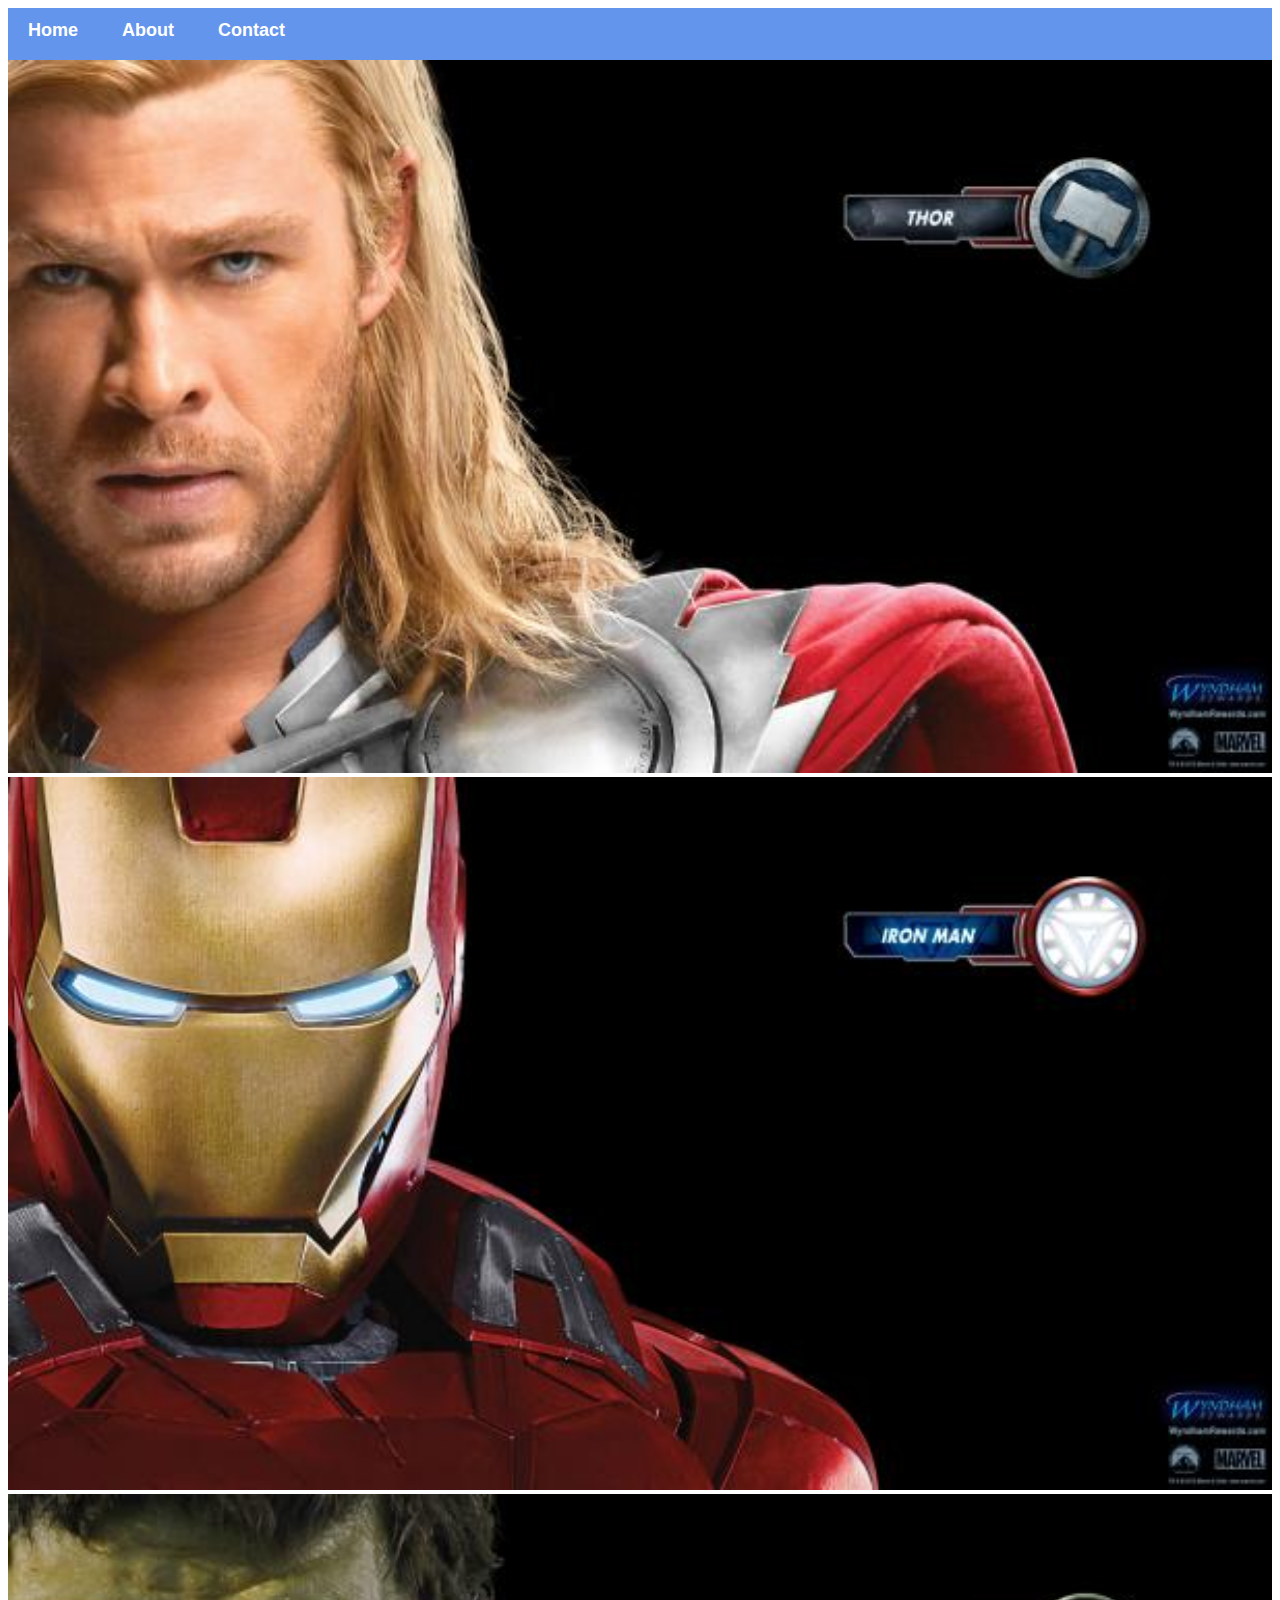
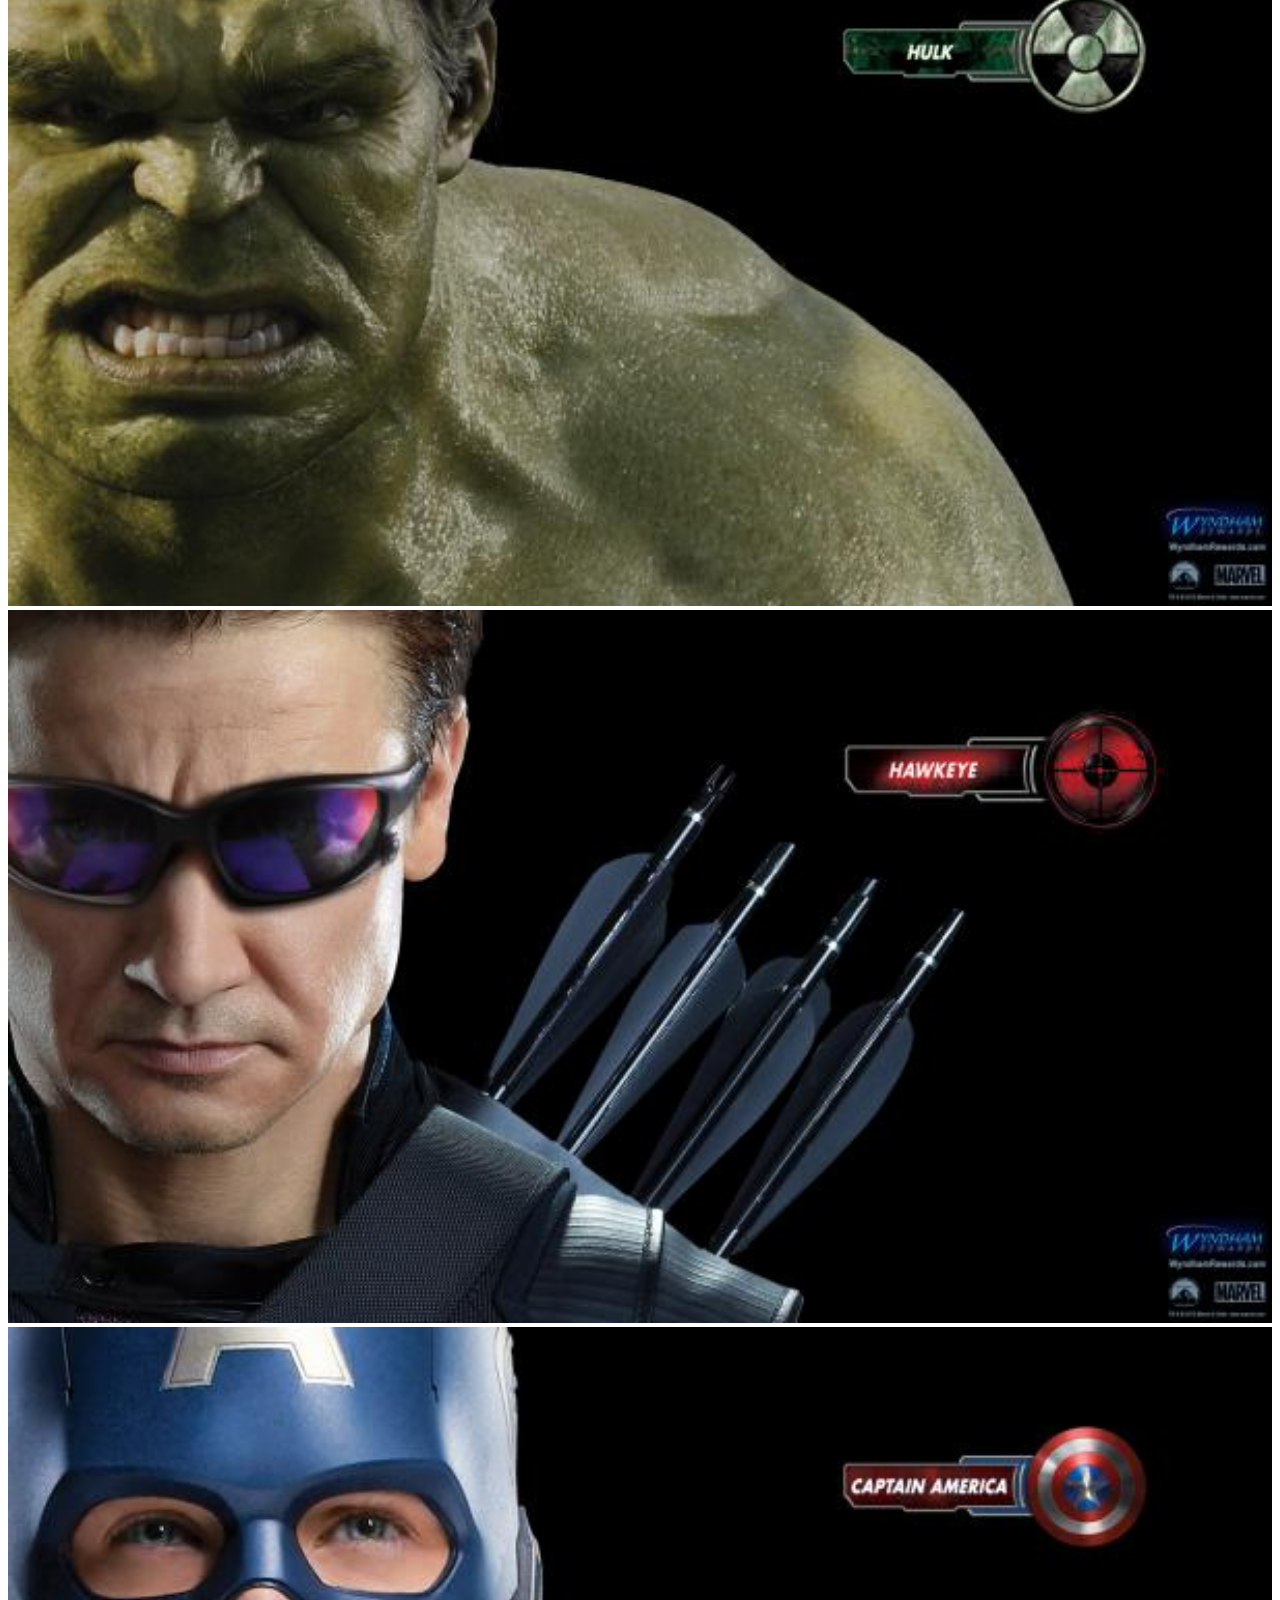
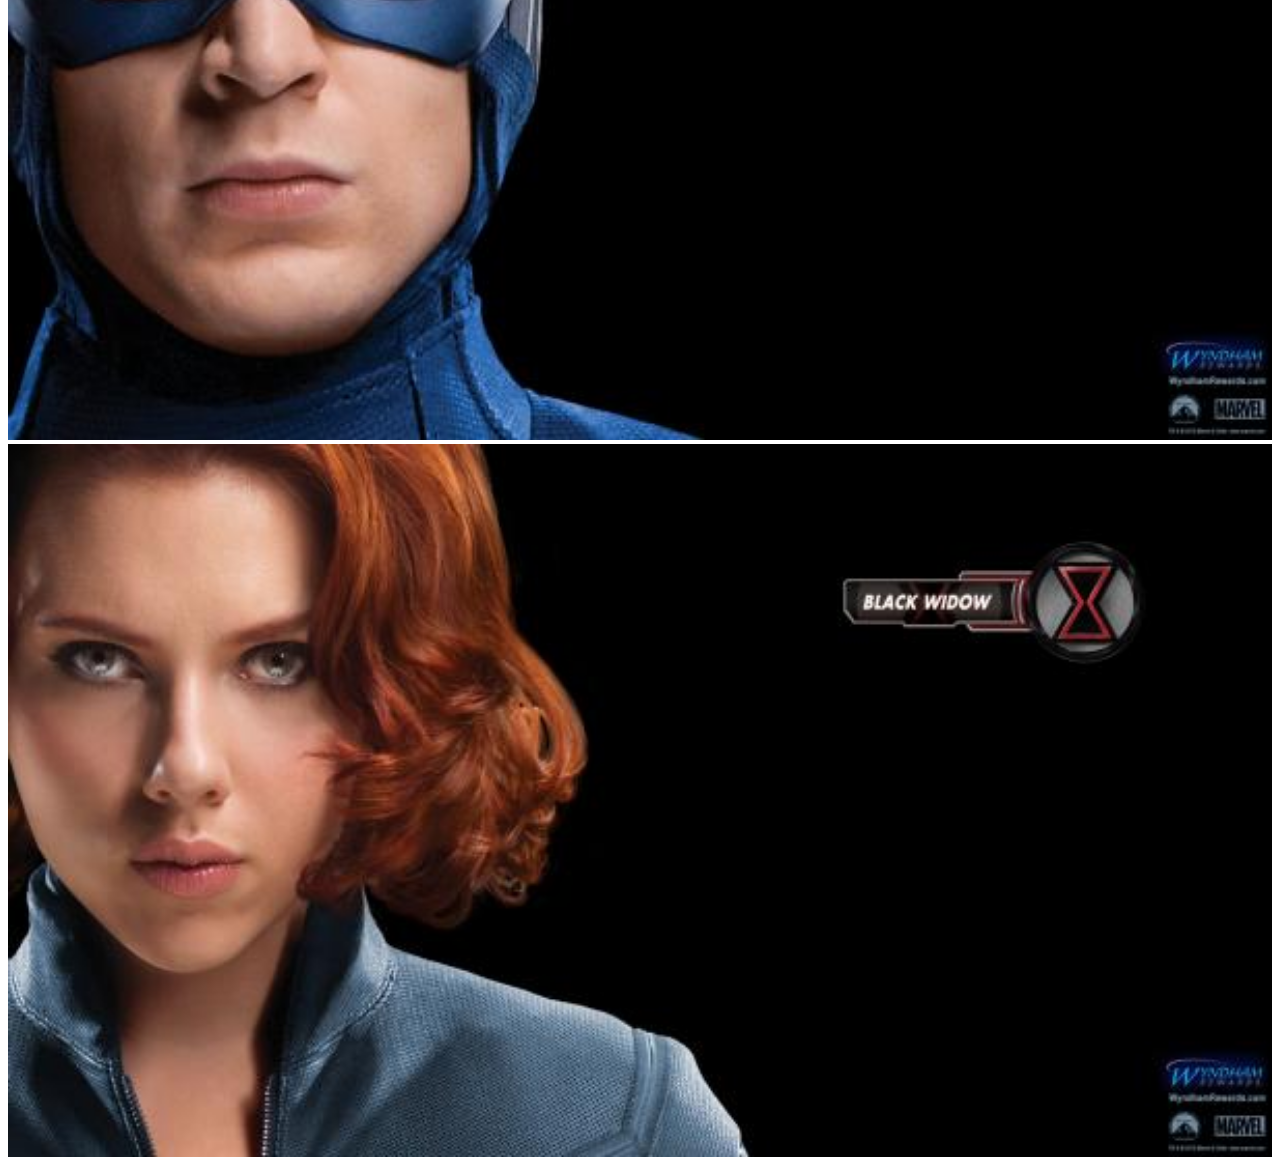
==== index.html @ 457fc4f4 "Added project files" ====
<!DOCTYPE html>
<html>
    <head>
         <link rel="stylesheet" href="style.css">   
    </head>
    <body>
        <div id="menu">
            <a href="index.html">Home</a>
            <a href="about.html">About</a>
            <a href="contact.html">Contact</a>
        </div>
        <div class="gallery">
            <a href="avenger-1.html"><img src="Images/avengers_01.jpg" /></a>
            <a href="avenger-2.html"><img src="Images/avengers_02.jpg" /></a>
            <a href="avenger-3.html"><img src="Images/avengers_03.jpg" /></a>
            <a href="avenger-4.html"><img src="Images/avengers_04.jpg" /></a>
            <a href="avenger-5.html"><img src="Images/avengers_05.jpg" /></a>
            <a href="avenger-6.html"><img src="Images/avengers_06.jpg" /></a>
        </div>
    </body>
</html>
---- style.css ----
.gallery img{
    width: 100%;
}

#menu{
    width: 100%;
    height: 40px;
    background-color: cornflowerblue;
    padding-top: 12px;
}

#menu a{
   color: white;
    font-family: Helvetica, sans-serif;
    font-size: 18px;
    text-decoration: none;
    font-weight: 800;
    
    padding-left: 20px;
    padding-right: 20px;
    
}

#menu a:hover{
    color: #5077bd;
}
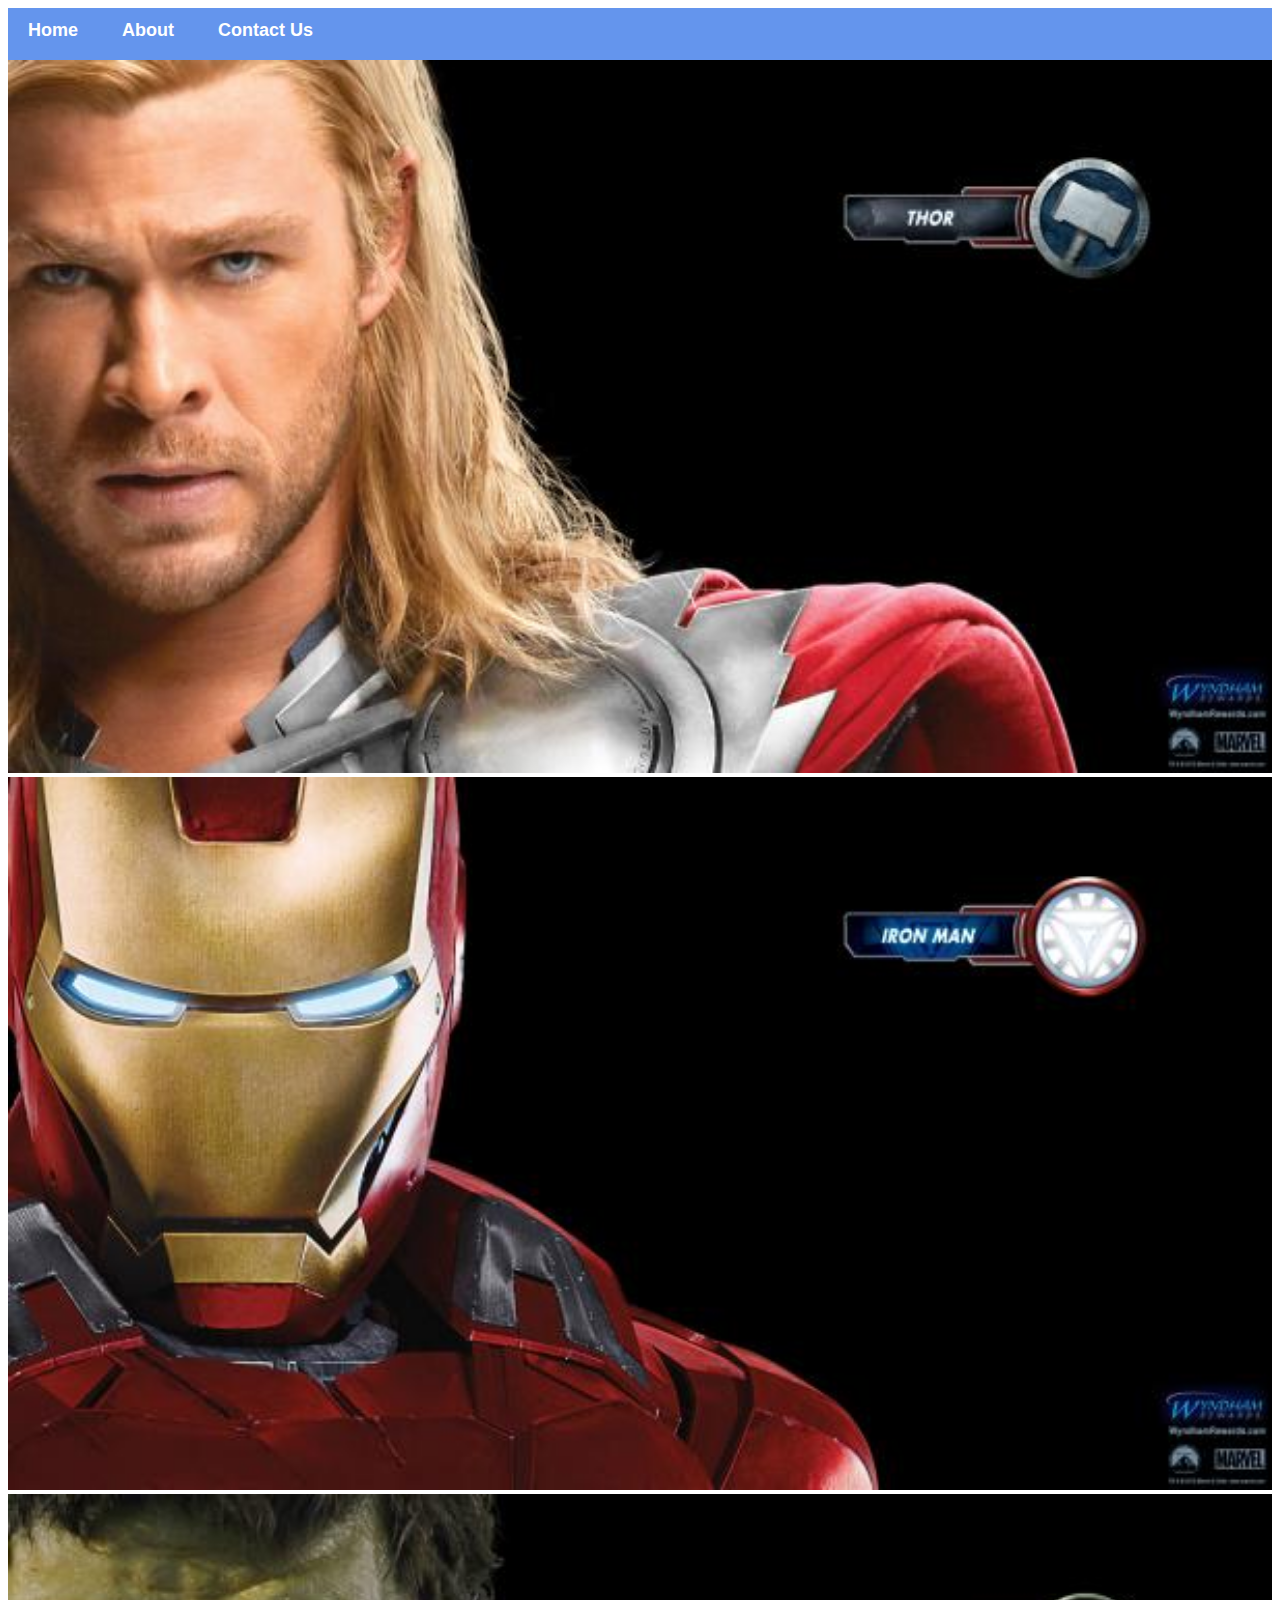
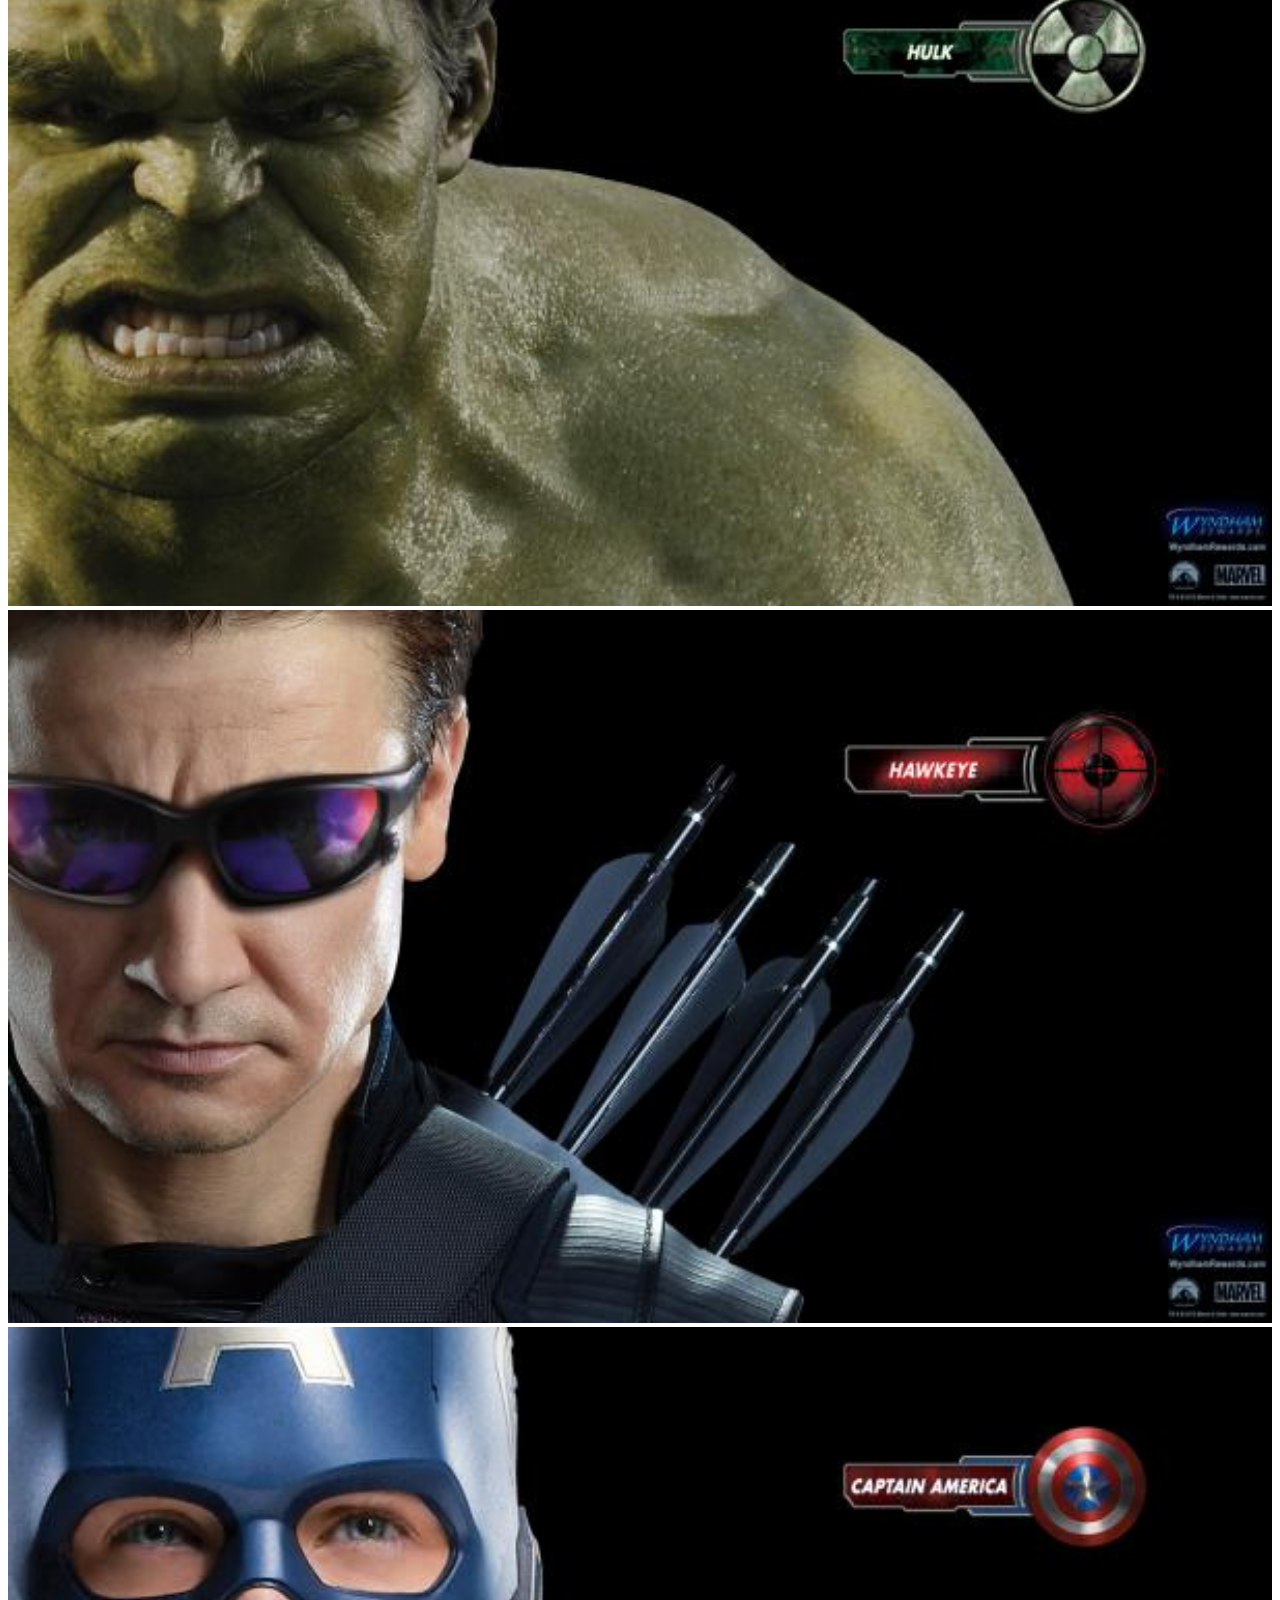
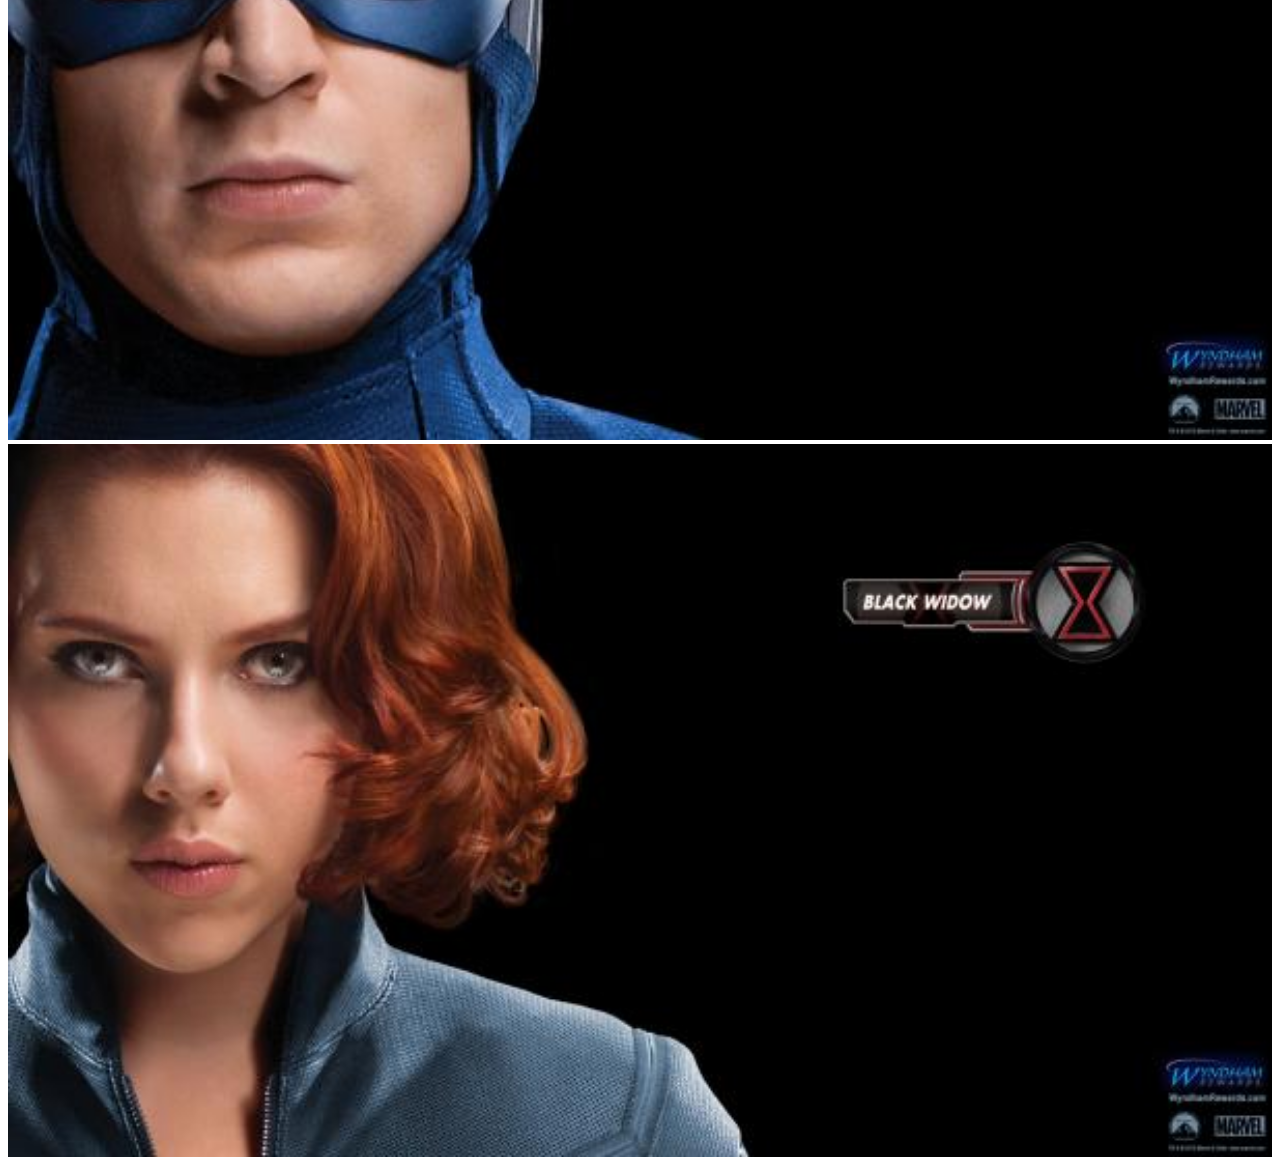
==== commit 770164d2: "Changed "Contact" to "Contact Us"" ====
--- a/index.html
+++ b/index.html
@@ -7,7 +7,7 @@
         <div id="menu">
             <a href="index.html">Home</a>
             <a href="about.html">About</a>
-            <a href="contact.html">Contact</a>
+            <a href="contact.html">Contact Us</a>
         </div>
         <div class="gallery">
             <a href="avenger-1.html"><img src="Images/avengers_01.jpg" /></a>
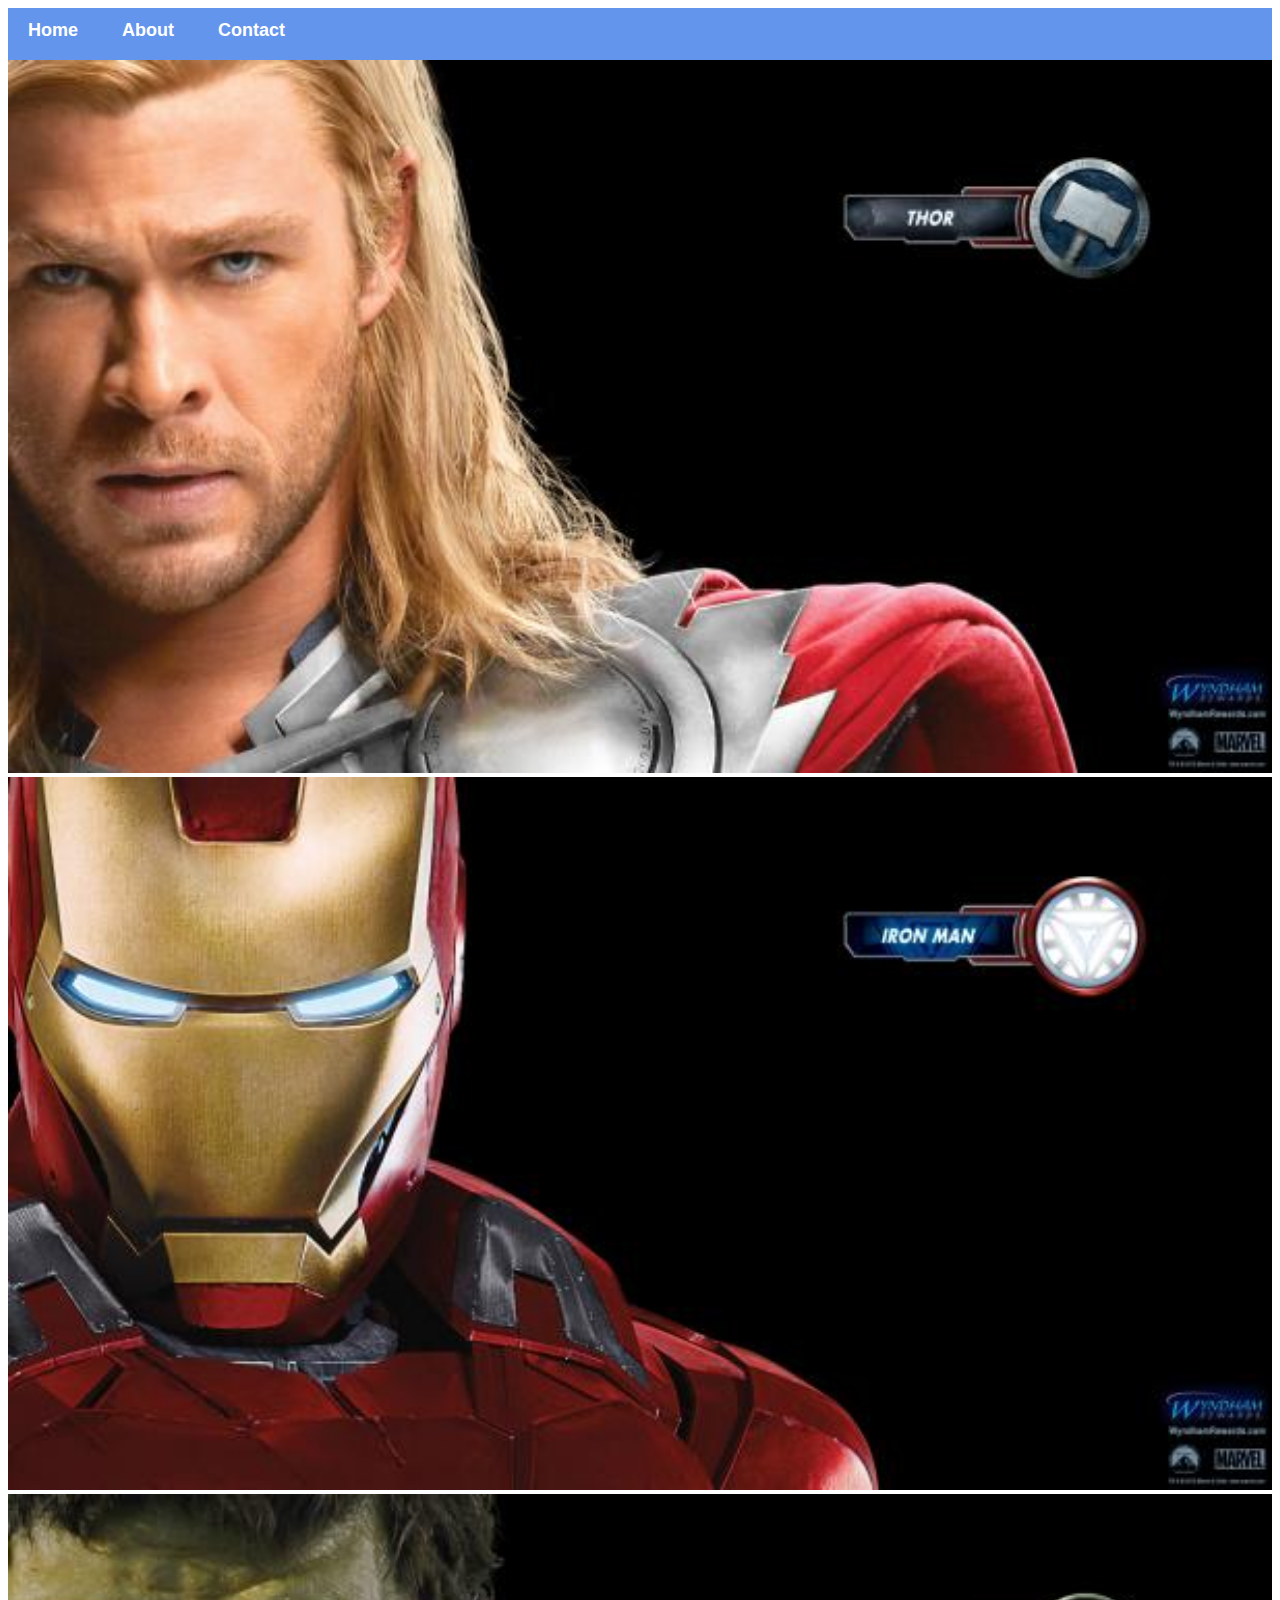
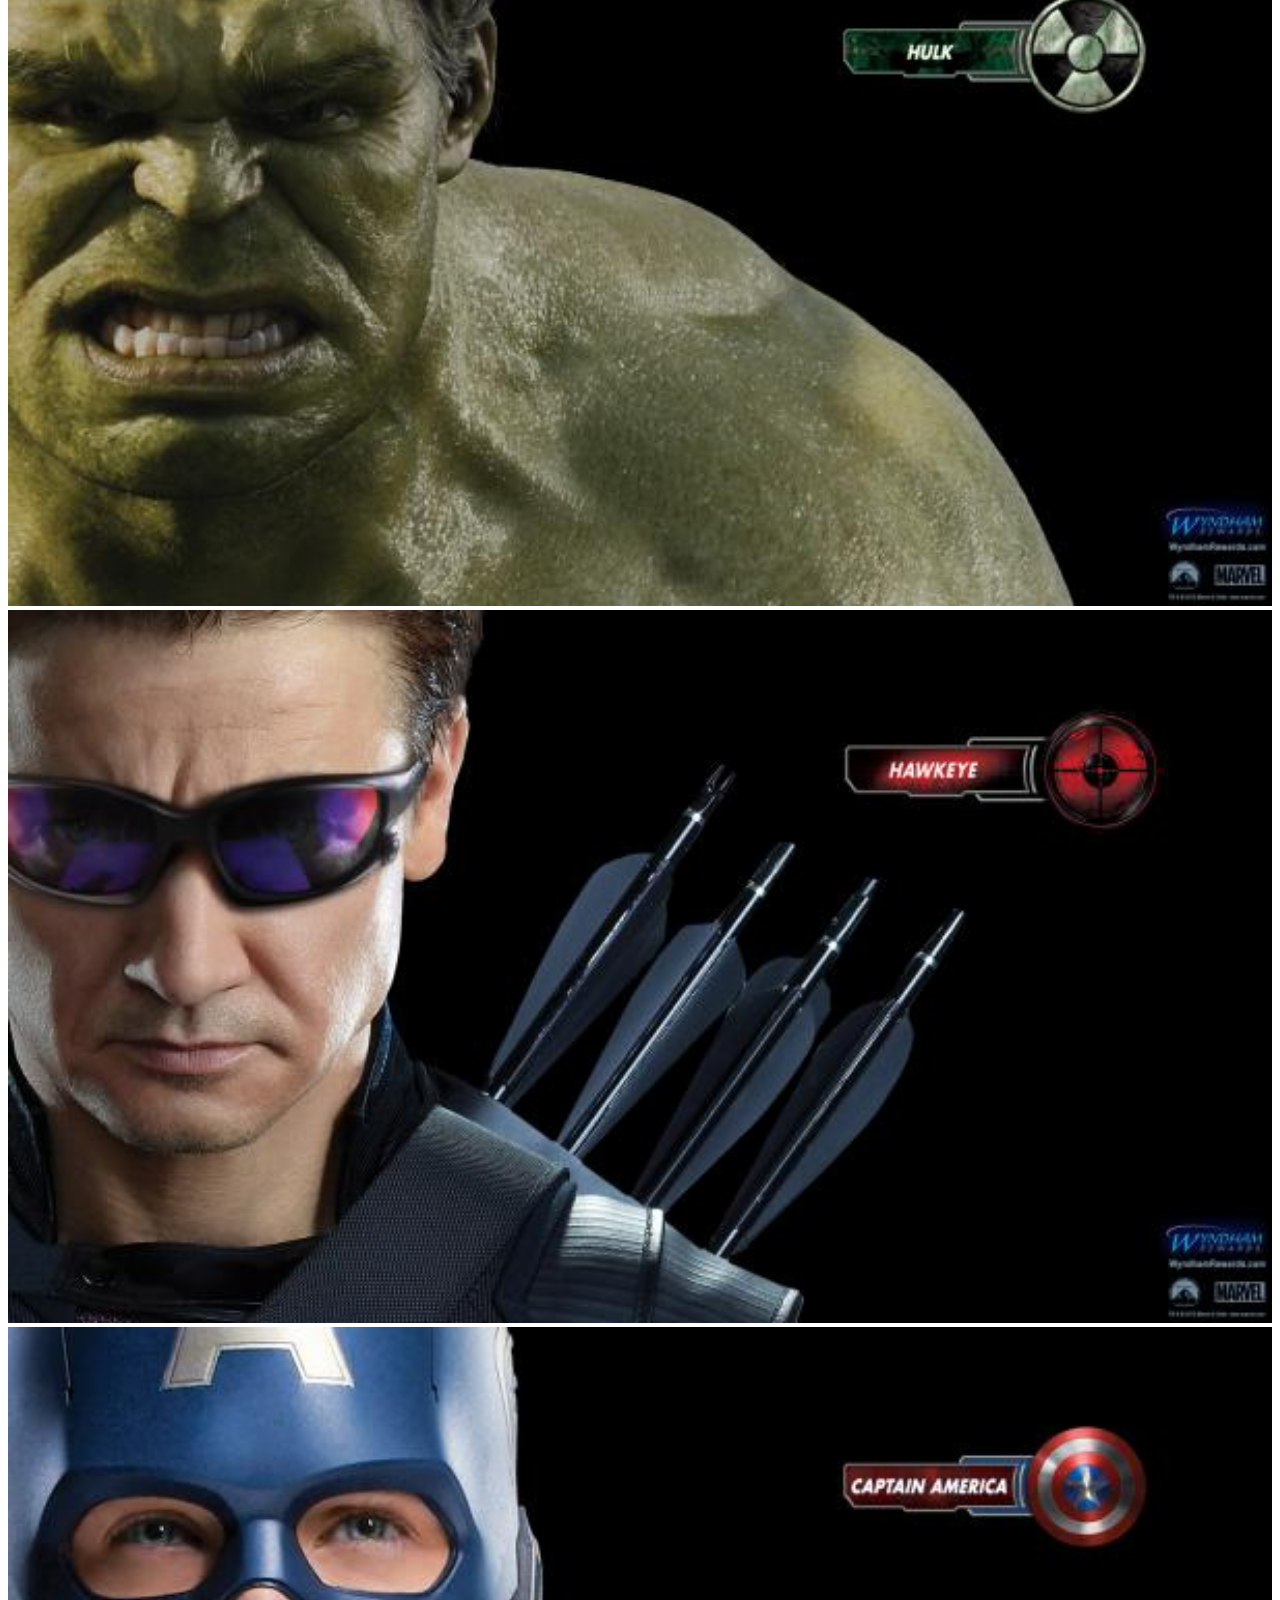
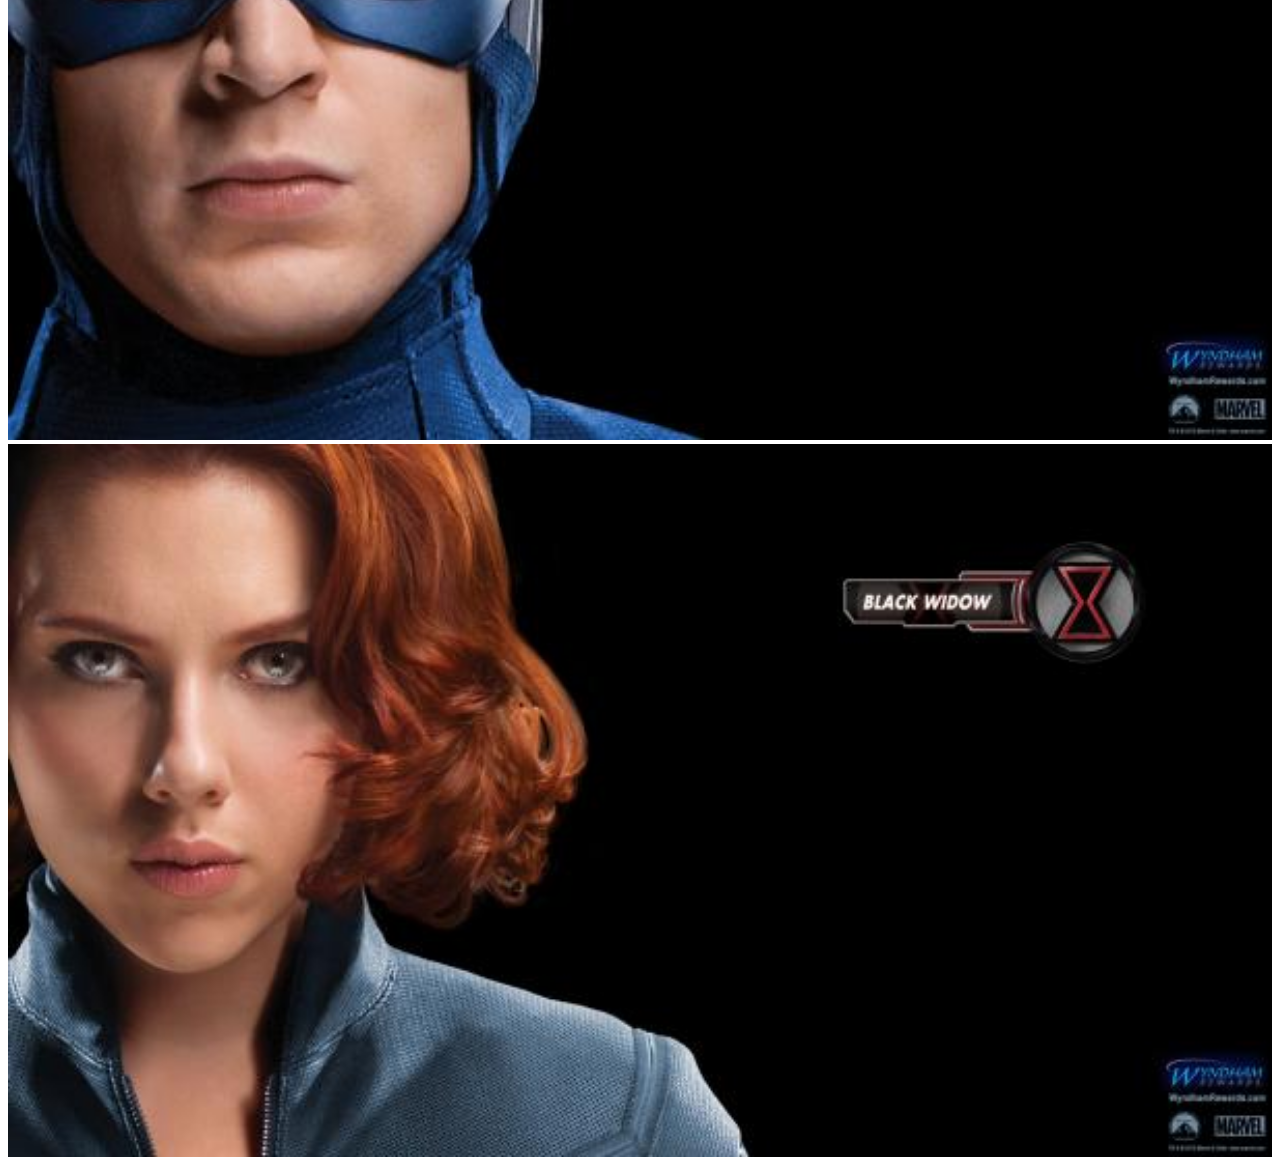
==== commit a25b612a: "Revert "Changed "Contact" to "Contact Us""" ====
--- a/index.html
+++ b/index.html
@@ -7,7 +7,7 @@
         <div id="menu">
             <a href="index.html">Home</a>
             <a href="about.html">About</a>
-            <a href="contact.html">Contact Us</a>
+            <a href="contact.html">Contact</a>
         </div>
         <div class="gallery">
             <a href="avenger-1.html"><img src="Images/avengers_01.jpg" /></a>
